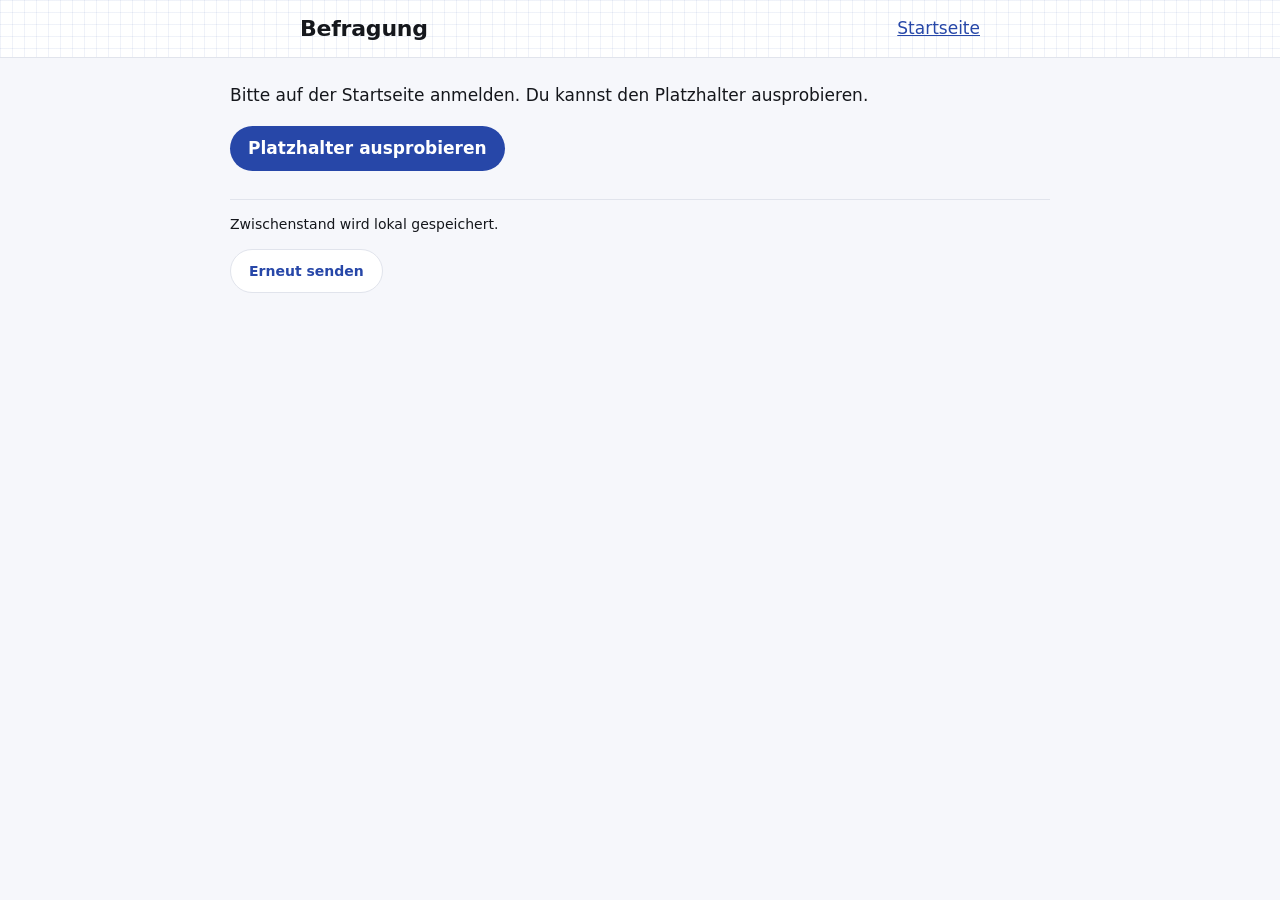
==== befragung.html @ dfe63a6a "Agentic OS: Webseite vom 18.11.2026 09:55" ====
<!doctype html><html lang="de"><head><meta charset="utf-8"><meta http-equiv="Content-Security-Policy" content="default-src 'none'; script-src 'self'; style-src 'self' 'unsafe-inline'; font-src 'self'; img-src 'self' data:; connect-src 'self' https://*.supabase.co; base-uri 'self'; form-action 'self'"><meta name="viewport" content="width=device-width,initial-scale=1,viewport-fit=cover"><meta name="robots" content="noindex"><title>Befragung · Lerntool</title><link rel="stylesheet" href="style.css"><link rel="stylesheet" href="einheit.css"><script src="config.js"></script><script src="inhalt.js" defer></script><script type="module" src="befragung.js"></script></head>
<body class="lernseite"><header class="kopf"><div class="kopf-innen"><h1>Befragung</h1><a href="index.html">Startseite</a></div></header><main><p id="meldung" role="status">Befragung wird geladen …</p><p id="demo-banner" class="demo" hidden>PLATZHALTER · Drei technische Beispielfragen. Antworten bleiben auf diesem Gerät und werden nicht gesendet.</p><button id="demo-laden" hidden>Platzhalter ausprobieren</button><form id="befragung" hidden><h2 id="titel"></h2><p id="dauer"></p><div id="fragen"></div><p id="zwischenstand" role="status"></p><button id="absenden" type="submit">Antworten abschicken</button></form><footer class="speicher"><p id="sync" role="status">Zwischenstand wird lokal gespeichert.</p><button id="erneut" class="sekundaer">Erneut senden</button></footer></main></body></html>
---- style.css ----
/* Lerntool: Startseite. Ruhig, gut auf dem Handy lesbar, hell und dunkel. */
:root {
  --grund: #f6f7fb;
  --flaeche: #ffffff;
  --text: #15171c;
  --leise: #5d6472;
  --linie: #e1e4ec;
  --tinte: #2747a8;        /* Füllertinte: Knöpfe, eigene Fragen */
  --marker: #ffe36e;       /* Textmarker: Prüfungen bald */
  --rot: #b4232c;
  --raster: rgba(39, 71, 168, 0.07);
  --radius: 14px;
  color-scheme: light dark;
}
@media (prefers-color-scheme: dark) {
  :root {
    --grund: #14161c; --flaeche: #1d2028; --text: #eceef3; --leise: #9aa1b0; --linie: #2c303b;
    --tinte: #8ea8ff; --marker: #6b5a12; --rot: #ff7b84; --raster: rgba(142, 168, 255, 0.06);
  }
}
* { box-sizing: border-box; }
[hidden] { display: none !important; }
body {
  margin: 0; background: var(--grund); color: var(--text);
  font: 17px/1.5 -apple-system, BlinkMacSystemFont, "Segoe UI", system-ui, sans-serif;
  -webkit-text-size-adjust: 100%;
}
.kopf {
  /* Karopapier wie im Collegeblock */
  background-color: var(--flaeche);
  background-image: linear-gradient(var(--raster) 1px, transparent 1px), linear-gradient(90deg, var(--raster) 1px, transparent 1px);
  background-size: 12px 12px;
  border-bottom: 1px solid var(--linie);
  padding: max(12px, env(safe-area-inset-top)) 20px 12px;
}
.kopf-innen, main { max-width: 680px; margin: 0 auto; }
.kopf-innen { display: flex; align-items: center; justify-content: space-between; }
h1 { font-size: 22px; margin: 0; letter-spacing: -0.01em; }
h2 { font-size: 15px; font-weight: 600; color: var(--leise); margin: 28px 0 10px; }
main { padding: 8px 20px 40px; }
button {
  font: inherit; font-weight: 600; border: 0; border-radius: 999px; padding: 10px 18px;
  background: var(--tinte); color: #fff; cursor: pointer;
}
button.leise { background: transparent; color: var(--tinte); padding: 8px 0; }
button:focus-visible, input:focus-visible, textarea:focus-visible { outline: 3px solid var(--tinte); outline-offset: 2px; }
.klein { font-size: 14px; color: var(--leise); }
.fehler { color: var(--rot); min-height: 1.5em; }
.hinweis { background: var(--flaeche); border: 1px solid var(--linie); border-radius: var(--radius); padding: 14px 16px; }
.karte { background: var(--flaeche); border: 1px solid var(--linie); border-radius: var(--radius); padding: 20px; }
.anmelden { margin-top: 32px; display: grid; gap: 14px; }
.anmelden h2 { margin: 0; color: var(--text); font-size: 20px; }
label { display: grid; gap: 6px; font-size: 15px; color: var(--leise); }
input, textarea {
  font: inherit; color: var(--text); background: var(--grund); border: 1px solid var(--linie);
  border-radius: 10px; padding: 10px 12px; width: 100%;
}

.pruefungen { display: grid; gap: 10px; margin-top: 20px; }
.pruefung {
  display: grid; grid-template-columns: auto 1fr; column-gap: 14px; align-items: baseline;
  background: var(--flaeche); border: 1px solid var(--linie); border-radius: var(--radius); padding: 12px 16px;
}
.pruefung .tage { font-weight: 700; font-variant-numeric: tabular-nums; grid-row: span 2; }
.pruefung.bald .tage { background: linear-gradient(transparent 55%, var(--marker) 55%); }
.pruefung .was { font-weight: 600; }

.termine { list-style: none; margin: 0; padding: 0; border-top: 1px solid var(--linie); }
.termine li { display: grid; grid-template-columns: 9.5em 1fr; gap: 2px 12px; padding: 10px 0; border-bottom: 1px solid var(--linie); }
.termine time { font-variant-numeric: tabular-nums; color: var(--leise); font-size: 15px; }
.termine .klein { grid-column: 2; }
.termine .leer { display: block; color: var(--leise); }

.faecher { display: grid; gap: 8px; }
.fach {
  display: flex; justify-content: space-between; align-items: center; text-align: left;
  background: var(--flaeche); color: var(--text); border: 1px solid var(--linie); border-radius: var(--radius); padding: 14px 16px;
}
.prio { font-size: 13px; font-weight: 500; color: var(--leise); }
.prio-hoch { color: var(--tinte); font-weight: 700; }

.verlauf { display: grid; gap: 10px; max-height: 62vh; overflow-y: auto; padding: 4px 0 12px; }
.frage, .antwort { border-radius: 16px; padding: 10px 14px; max-width: 88%; }
.frage { justify-self: end; background: var(--tinte); color: #fff; white-space: pre-wrap; }
.antwort { justify-self: start; background: var(--flaeche); border: 1px solid var(--linie); }
.antwort p { margin: 0 0 8px; } .antwort p:last-of-type { margin-bottom: 0; }
.antwort ul { margin: 4px 0 8px; padding-left: 20px; }
.antwort code { font-size: 0.92em; background: var(--grund); padding: 1px 4px; border-radius: 4px; }
.antwort.fehler { border-color: var(--rot); }
.wer { display: block; margin-top: 6px; font-size: 12px; color: var(--leise); }
.denkt { color: var(--leise); }
.eingabe { display: grid; grid-template-columns: minmax(0, 1fr) auto; gap: 8px; align-items: end; position: sticky; bottom: 0;
  background: var(--grund); padding: 10px 0 max(10px, env(safe-area-inset-bottom)); }
.eingabe textarea { resize: vertical; min-height: 46px; }
@media (prefers-reduced-motion: no-preference) { .verlauf { scroll-behavior: smooth; } }

/* Gemeinsame Darstellung für Chat UND Einheit (t5). */
.verlauf, .inhalt-text, .frage, .antwort { min-width: 0; overflow-wrap: anywhere; }
.inhalt-text { max-width: 100%; }
.inhalt-text p { margin: 0 0 0.6em; }
.inhalt-text pre { max-width: 100%; overflow-x: auto; white-space: pre-wrap; overflow-wrap: anywhere; background: var(--grund); padding: 10px; border-radius: 6px; font-size: 0.85em; }
.inhalt-formel { display: inline-block; max-width: 100%; overflow-x: auto; vertical-align: middle; overflow-wrap: normal; }
.inhalt-formel-block { max-width: 100%; overflow-x: auto; overflow-y: hidden; padding: 0.25em 0; }
.inhalt-formel-rahmen { min-width: 0; max-width: 100%; }
.inhalt-formel-hinweis { display: block; text-align: right; color: var(--leise); font-size: 13px; margin: 0 0 0.5em; }
.inhalt-formel-hinweis[hidden] { display: none; }
.inhalt-formel-block .katex-display { margin: 0.4em 0; }
.inhalt-formel-block .katex-display > .katex { white-space: nowrap; }
.inhalt-formel-roh { white-space: pre-wrap; overflow-wrap: anywhere; font-family: ui-monospace, monospace; }
.inhalt-grafik { max-width: 100%; width: 100%; margin: 0.8em 0; }
.inhalt-grafik figure { margin: 0; }
.inhalt-grafik figcaption { font-weight: 600; font-size: 0.95em; }
.inhalt-grafik svg { display: block; width: 100%; height: auto; background: var(--grund); border-radius: 8px; }
.inhalt-grafik svg text { fill: var(--text); font-family: system-ui, sans-serif; }
.grafik-zahl, .grafik-marke-text { font-size: var(--grafik-schrift, 18px); }
.grafik-marke { fill: var(--grund); stroke: var(--text); stroke-width: 1px; vector-effect: non-scaling-stroke; }
.grafik-hilfslinie { stroke: var(--leise); stroke-width: 1px; stroke-dasharray: 3 3; vector-effect: non-scaling-stroke; }
.grafik-texte { margin: 8px 0; padding-left: 28px; font-size: 15px; }
.grafik-texte li { margin: 4px 0; }
.grafik-position { color: var(--leise); }
.grafik-raster { stroke: var(--linie); stroke-width: 1; }
.grafik-achse { stroke: var(--leise); stroke-width: 1.5; }
.grafik-kurve, .grafik-skizze { fill: none; stroke-width: 2.4; stroke: currentColor; }
.grafik-skizze { color: var(--text); }
.grafik-punkt { fill: currentColor; }
.grafik-farbe-0 { color: #2747a8; }
.grafik-farbe-1 { color: #a82929; }
.grafik-farbe-2 { color: #137447; }
.grafik-farbe-3 { color: #8041a5; }
.grafik-farbe-4 { color: #946200; }
.grafik-legende { display: flex; flex-wrap: wrap; gap: 4px 20px; font-size: 0.85em; padding-left: 20px; }
.grafik-beschriftung { font-size: 14px; color: var(--leise); }
.grafik-fehler { color: var(--rot); }
.antwort:has(.inhalt-grafik) { width: 100%; max-width: 100%; }
@media (prefers-color-scheme: dark) {
  .grafik-farbe-0 { color: #9db6ff; } .grafik-farbe-1 { color: #ff9a9a; }
  .grafik-farbe-2 { color: #7bd5a3; } .grafik-farbe-3 { color: #d4a4f4; } .grafik-farbe-4 { color: #e9c465; }
}
---- einheit.css ----
/* Ausschließlich neue Lernseiten; bestehende Startseiten-Stile bleiben erhalten. */
.lernseite main{max-width:860px;padding-bottom:40px}.lernseite a{color:var(--tinte)}
.lernseite .karte{margin:18px 0}.lernseite .karte h2{margin-top:0;color:var(--text);font-size:20px}
.lernseite .demo{padding:16px;border:2px solid var(--tinte);border-radius:12px;font-weight:600;background:var(--flaeche)}
.lernseite .regler{display:grid;grid-template-columns:1fr 1fr;gap:24px;margin-top:18px}.lernseite input[type=range]{padding:10px 0;accent-color:var(--tinte);height:44px}
.lernseite button{min-height:44px;white-space:normal}.lernseite button:disabled{cursor:default;opacity:.5}.lernseite .sekundaer{border:1px solid var(--linie);background:var(--flaeche);color:var(--tinte)}
.lernseite .knopfreihe{display:flex;flex-wrap:wrap;gap:10px;margin:14px 0}.lernseite .timer{display:flex;align-items:center;flex-wrap:wrap;gap:10px 30px}.lernseite .timer output{font-size:36px;font-variant-numeric:tabular-nums}.lernseite .timer p{flex-basis:100%;margin:0}
.lernseite .auswahloption{display:flex;align-items:flex-start;gap:10px;padding:12px;border:1px solid var(--linie);border-radius:10px;margin:10px 0;color:var(--text);cursor:pointer}.lernseite input[type=radio],.lernseite input[type=checkbox]{width:20px;height:20px;flex:0 0 20px;margin-top:3px;accent-color:var(--tinte)}
.lernseite fieldset{margin:16px 0;border:1px solid var(--linie);border-radius:10px;min-width:0;padding:14px}.lernseite legend{font-weight:600;max-width:100%}.lernseite pre{overflow:auto;padding:14px;background:var(--grund);border-radius:10px;font-size:14px;max-width:100%}.lernseite textarea{resize:vertical}.lernseite .inhalt{white-space:pre-wrap;overflow-wrap:anywhere}.lernseite .rueckmeldung{border-left:4px solid var(--tinte);padding:12px;margin:12px 0;white-space:pre-wrap}.lernseite .hinweise{padding-left:24px}.lernseite .hinweise li{margin:10px 0}.lernseite .speicher{margin-top:28px;border-top:1px solid var(--linie);font-size:14px}.lernseite output{font-weight:700}.lernseite #aufgabe:focus{outline:2px solid var(--tinte)}
.lernseite #aufgabe,.lernseite .karte,.lernseite fieldset{overflow-wrap:anywhere;min-width:0}.lernseite .grafik,.lernseite svg{max-width:100%}.lernseite .katex-display{overflow-x:auto;overflow-y:hidden}
@media(max-width:560px){.lernseite .regler{grid-template-columns:1fr;gap:12px}.lernseite main{padding-left:14px;padding-right:14px}.lernseite .karte{padding:16px}.lernseite .kopf-innen{gap:14px;align-items:flex-start}.lernseite h1{font-size:20px}.lernseite .timer .knopfreihe{width:100%}}
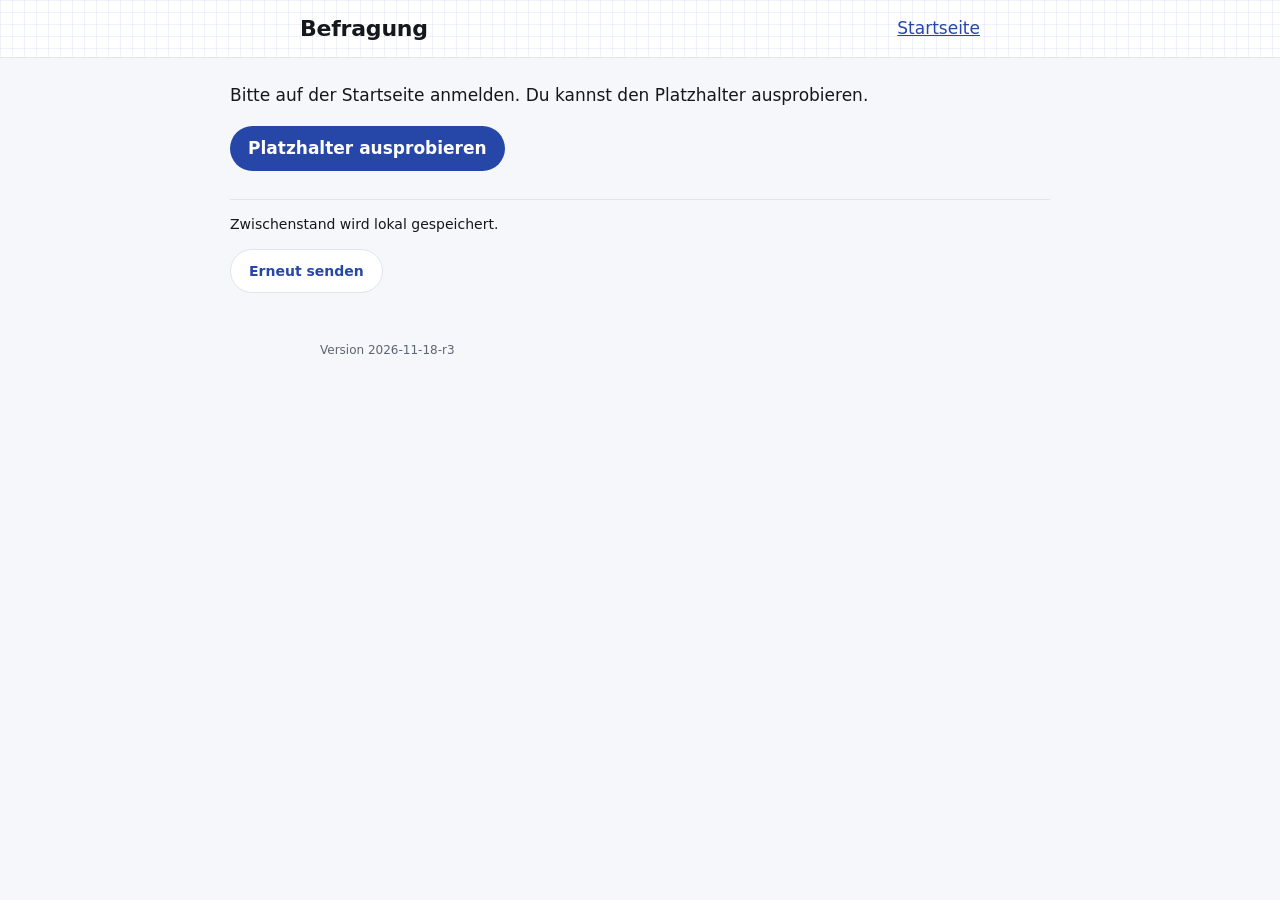
==== commit 9b8aee2b: "Agentic OS: Webseite vom 19.11.2026 10:30" ====
--- a/befragung.html
+++ b/befragung.html
@@ -1,2 +1,2 @@
-<!doctype html><html lang="de"><head><meta charset="utf-8"><meta http-equiv="Content-Security-Policy" content="default-src 'none'; script-src 'self'; style-src 'self' 'unsafe-inline'; font-src 'self'; img-src 'self' data:; connect-src 'self' https://*.supabase.co; base-uri 'self'; form-action 'self'"><meta name="viewport" content="width=device-width,initial-scale=1,viewport-fit=cover"><meta name="robots" content="noindex"><title>Befragung · Lerntool</title><link rel="stylesheet" href="style.css"><link rel="stylesheet" href="einheit.css"><script src="config.js"></script><script src="inhalt.js" defer></script><script type="module" src="befragung.js"></script></head>
-<body class="lernseite"><header class="kopf"><div class="kopf-innen"><h1>Befragung</h1><a href="index.html">Startseite</a></div></header><main><p id="meldung" role="status">Befragung wird geladen …</p><p id="demo-banner" class="demo" hidden>PLATZHALTER · Drei technische Beispielfragen. Antworten bleiben auf diesem Gerät und werden nicht gesendet.</p><button id="demo-laden" hidden>Platzhalter ausprobieren</button><form id="befragung" hidden><h2 id="titel"></h2><p id="dauer"></p><div id="fragen"></div><p id="zwischenstand" role="status"></p><button id="absenden" type="submit">Antworten abschicken</button></form><footer class="speicher"><p id="sync" role="status">Zwischenstand wird lokal gespeichert.</p><button id="erneut" class="sekundaer">Erneut senden</button></footer></main></body></html>
+<!doctype html><html lang="de"><head><meta charset="utf-8"><meta http-equiv="Content-Security-Policy" content="default-src 'none'; script-src 'self'; style-src 'self' 'unsafe-inline'; font-src 'self'; img-src 'self' data:; connect-src 'self' https://*.supabase.co; base-uri 'self'; form-action 'self'"><meta name="viewport" content="width=device-width,initial-scale=1,viewport-fit=cover"><meta name="robots" content="noindex"><title>Befragung · Lerntool</title><link rel="stylesheet" href="style.css?v=2026-11-18-r3"><link rel="stylesheet" href="einheit.css?v=2026-11-18-r3"><script src="config.js?v=2026-11-18-r3"></script><script src="inhalt.js?v=2026-11-18-r3" defer></script><script type="module" src="befragung.js?v=2026-11-18-r3"></script></head>
+<body class="lernseite"><header class="kopf"><div class="kopf-innen"><h1>Befragung</h1><a href="index.html">Startseite</a></div></header><main><p id="meldung" role="status">Befragung wird geladen …</p><p id="demo-banner" class="demo" hidden>PLATZHALTER · Drei technische Beispielfragen. Antworten bleiben auf diesem Gerät und werden nicht gesendet.</p><button id="demo-laden" hidden>Platzhalter ausprobieren</button><form id="befragung" hidden><h2 id="titel"></h2><p id="dauer"></p><div id="fragen"></div><p id="zwischenstand" role="status"></p><button id="absenden" type="submit">Antworten abschicken</button></form><footer class="speicher"><p id="sync" role="status">Zwischenstand wird lokal gespeichert.</p><button id="erneut" class="sekundaer">Erneut senden</button></footer></main><footer class="version">Version 2026-11-18-r3</footer></body></html>
--- a/style.css
+++ b/style.css
@@ -99,7 +99,7 @@
 .inhalt-text { max-width: 100%; }
 .inhalt-text p { margin: 0 0 0.6em; }
 .inhalt-text pre { max-width: 100%; overflow-x: auto; white-space: pre-wrap; overflow-wrap: anywhere; background: var(--grund); padding: 10px; border-radius: 6px; font-size: 0.85em; }
-.inhalt-formel { display: inline-block; max-width: 100%; overflow-x: auto; vertical-align: middle; overflow-wrap: normal; }
+.inhalt-formel { display: inline; vertical-align: baseline; overflow-wrap: normal; }
 .inhalt-formel-block { max-width: 100%; overflow-x: auto; overflow-y: hidden; padding: 0.25em 0; }
 .inhalt-formel-rahmen { min-width: 0; max-width: 100%; }
 .inhalt-formel-hinweis { display: block; text-align: right; color: var(--leise); font-size: 13px; margin: 0 0 0.5em; }
@@ -122,17 +122,26 @@
 .grafik-achse { stroke: var(--leise); stroke-width: 1.5; }
 .grafik-kurve, .grafik-skizze { fill: none; stroke-width: 2.4; stroke: currentColor; }
 .grafik-skizze { color: var(--text); }
+.grafik-pfeil { stroke-width: 3; }
+.grafik-pfeilspitze { fill: currentColor; stroke: none; }
+.grafik-winkel-text { font-size: var(--grafik-schrift, 18px); }
+.grafik-ueberlagert { stroke-dasharray: 8 5; }
 .grafik-punkt { fill: currentColor; }
-.grafik-farbe-0 { color: #2747a8; }
-.grafik-farbe-1 { color: #a82929; }
-.grafik-farbe-2 { color: #137447; }
-.grafik-farbe-3 { color: #8041a5; }
-.grafik-farbe-4 { color: #946200; }
+.grafik-farbe-0, .grafik-farbe-blau { color: #2747a8; }
+.grafik-farbe-1, .grafik-farbe-rot { color: #a82929; }
+.grafik-farbe-2, .grafik-farbe-grün { color: #137447; }
+.grafik-farbe-3, .grafik-farbe-violett { color: #8041a5; }
+.grafik-farbe-4, .grafik-farbe-orange { color: #975000; }
+.grafik-farbe-grau { color: #5d6472; }
+.grafik-texte li::marker { color: var(--text); }
+.grafik-legende li, .grafik-texte li { overflow-wrap: anywhere; }
 .grafik-legende { display: flex; flex-wrap: wrap; gap: 4px 20px; font-size: 0.85em; padding-left: 20px; }
 .grafik-beschriftung { font-size: 14px; color: var(--leise); }
 .grafik-fehler { color: var(--rot); }
 .antwort:has(.inhalt-grafik) { width: 100%; max-width: 100%; }
 @media (prefers-color-scheme: dark) {
-  .grafik-farbe-0 { color: #9db6ff; } .grafik-farbe-1 { color: #ff9a9a; }
-  .grafik-farbe-2 { color: #7bd5a3; } .grafik-farbe-3 { color: #d4a4f4; } .grafik-farbe-4 { color: #e9c465; }
+  .grafik-farbe-0, .grafik-farbe-blau { color: #9db6ff; } .grafik-farbe-1, .grafik-farbe-rot { color: #ff9a9a; }
+  .grafik-farbe-2, .grafik-farbe-grün { color: #7bd5a3; } .grafik-farbe-3, .grafik-farbe-violett { color: #d4a4f4; }
+  .grafik-farbe-4, .grafik-farbe-orange { color: #ffbd80; } .grafik-farbe-grau { color: #b5bdcd; }
 }
+.version { max-width: 680px; margin: 0 auto; padding: 8px 20px 20px; color: var(--leise); font-size: 12px; }
--- a/einheit.css
+++ b/einheit.css
@@ -7,5 +7,11 @@
 .lernseite .knopfreihe{display:flex;flex-wrap:wrap;gap:10px;margin:14px 0}.lernseite .timer{display:flex;align-items:center;flex-wrap:wrap;gap:10px 30px}.lernseite .timer output{font-size:36px;font-variant-numeric:tabular-nums}.lernseite .timer p{flex-basis:100%;margin:0}
 .lernseite .auswahloption{display:flex;align-items:flex-start;gap:10px;padding:12px;border:1px solid var(--linie);border-radius:10px;margin:10px 0;color:var(--text);cursor:pointer}.lernseite input[type=radio],.lernseite input[type=checkbox]{width:20px;height:20px;flex:0 0 20px;margin-top:3px;accent-color:var(--tinte)}
 .lernseite fieldset{margin:16px 0;border:1px solid var(--linie);border-radius:10px;min-width:0;padding:14px}.lernseite legend{font-weight:600;max-width:100%}.lernseite pre{overflow:auto;padding:14px;background:var(--grund);border-radius:10px;font-size:14px;max-width:100%}.lernseite textarea{resize:vertical}.lernseite .inhalt{white-space:pre-wrap;overflow-wrap:anywhere}.lernseite .rueckmeldung{border-left:4px solid var(--tinte);padding:12px;margin:12px 0;white-space:pre-wrap}.lernseite .hinweise{padding-left:24px}.lernseite .hinweise li{margin:10px 0}.lernseite .speicher{margin-top:28px;border-top:1px solid var(--linie);font-size:14px}.lernseite output{font-weight:700}.lernseite #aufgabe:focus{outline:2px solid var(--tinte)}
-.lernseite #aufgabe,.lernseite .karte,.lernseite fieldset{overflow-wrap:anywhere;min-width:0}.lernseite .grafik,.lernseite svg{max-width:100%}.lernseite .katex-display{overflow-x:auto;overflow-y:hidden}
+.lernseite #aufgabe,.lernseite .karte,.lernseite fieldset{overflow-wrap:anywhere;min-width:0}.lernseite .grafik,.lernseite svg{max-width:100%}
+/* Native Semantik/Tastatur bleiben; der leere Kreis hat keine dunkle Systemfüllung. */
+.lernseite input[type=radio]{appearance:none;-webkit-appearance:none;padding:0;border:2px solid var(--leise);border-radius:50%;background:var(--flaeche);display:inline-grid;place-content:center}
+.lernseite input[type=radio]::before{content:"";width:10px;height:10px;border-radius:50%;background:var(--tinte);transform:scale(0)}
+.lernseite input[type=radio]:checked{border-color:var(--tinte)}.lernseite input[type=radio]:checked::before{transform:scale(1)}
+.lernseite input[type=radio]:disabled{opacity:.55}
+@media(forced-colors:active){.lernseite input[type=radio]{appearance:auto;-webkit-appearance:auto}.lernseite input[type=radio]::before{display:none}}
 @media(max-width:560px){.lernseite .regler{grid-template-columns:1fr;gap:12px}.lernseite main{padding-left:14px;padding-right:14px}.lernseite .karte{padding:16px}.lernseite .kopf-innen{gap:14px;align-items:flex-start}.lernseite h1{font-size:20px}.lernseite .timer .knopfreihe{width:100%}}
